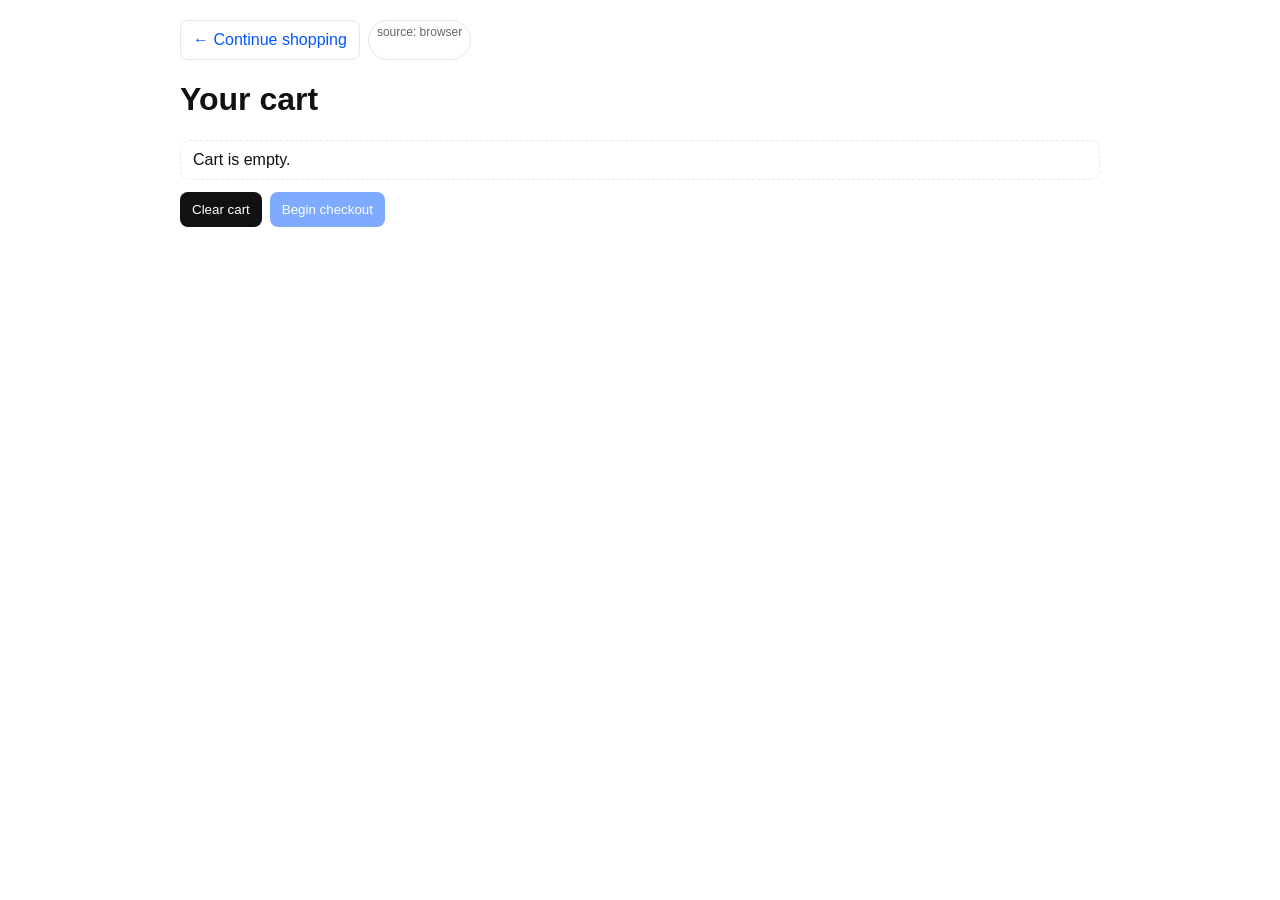
==== cart.html @ cd383839 "Update cart.html" ====
<!doctype html>
<html lang="en">
<head>
  <meta charset="utf-8">
  <title>Test Shop | Cart</title>
  <meta name="viewport" content="width=device-width, initial-scale=1">

  <!-- GTM -->
  <script>
    (function(w,d,s,l,i){
      w[l]=w[l]||[];
      w[l].push({'gtm.start': new Date().getTime(),event:'gtm.js'});
      var f=d.getElementsByTagName(s)[0],
          j=d.createElement(s),
          dl=l!='dataLayer'?'&l='+l:'';
      j.async=true;
      j.src='https://www.googletagmanager.com/gtm.js?id='+i+dl;
      f.parentNode.insertBefore(j,f);
    })(window,document,'script','dataLayer','GTM-N2T4MS7M');
  </script>

<link rel="stylesheet" href="assets/styles.css">
<script src="assets/app.js"></script>

</head>

<body>
  <noscript>
    <iframe src="https://www.googletagmanager.com/ns.html?id=GTM-N2T4MS7M"
            height="0" width="0" style="display:none;visibility:hidden"></iframe>
  </noscript>

  <header>
    <div class="actions">
      <a class="btn ghost" href="/index.html">← Continue shopping</a>
      <span class="badge" id="modeBadge"></span>
    </div>
  </header>

  <h1>Your cart</h1>

  <div id="cartWrap"></div>

  <div class="actions" style="margin-top:12px;">
    <button class="btn secondary" id="clearBtn">Clear cart</button>
    <button class="btn" id="checkoutBtn">Begin checkout</button>
  </div>

  <script>
    document.getElementById("modeBadge").textContent = "source: " + Shop.getSource();

    function renderCart() {
      const wrap = document.getElementById("cartWrap");
      const { cart, value } = Shop.cartTotals();

      if (!cart.length) {
        wrap.innerHTML = `<div class="notice">Cart is empty.</div>`;
        document.getElementById("checkoutBtn").disabled = true;
        return;
      }

      document.getElementById("checkoutBtn").disabled = false;

      const rows = cart.map(x => `
        <tr>
          <td>${x.item_name}</td>
          <td>${x.item_id}</td>
          <td>${x.item_variant}</td>
          <td>${x.quantity}</td>
          <td>AUD ${Shop.formatMoney(x.price)}</td>
          <td>AUD ${Shop.formatMoney(x.price * x.quantity)}</td>
        </tr>
      `).join("");

      wrap.innerHTML = `
        <table>
          <thead>
            <tr>
              <th>Name</th><th>Item ID</th><th>Variant</th><th>Qty</th><th>Price</th><th>Total</th>
            </tr>
          </thead>
          <tbody>${rows}</tbody>
          <tfoot>
            <tr><td colspan="5">Cart value</td><td>AUD ${Shop.formatMoney(value)}</td></tr>
          </tfoot>
        </table>
      `;
    }

    renderCart();

    // view_cart once per session (cart page)
    if (Shop.oncePerSession("view_cart")) {
      const { cart, value } = Shop.cartTotals();
      Shop.pushEcomEvent("view_cart", {
        currency: "AUD",
        value: value,
        items: cart.map(x => ({
          item_id: x.item_id,
          item_name: x.item_name,
          item_category: x.item_category,
          item_variant: x.item_variant,
          price: x.price,
          quantity: x.quantity
        }))
      });
    }

    document.getElementById("clearBtn").addEventListener("click", function () {
      Shop.clearCart();
      renderCart();
      alert("Cart cleared.");
    });

    document.getElementById("checkoutBtn").addEventListener("click", function () {
      const { cart, value } = Shop.cartTotals();
      if (!cart.length) return;

      Shop.pushEcomEvent("begin_checkout", {
        currency: "AUD",
        value: value,
        items: cart.map(x => ({
          item_id: x.item_id,
          item_name: x.item_name,
          item_category: x.item_category,
          item_variant: x.item_variant,
          price: x.price,
          quantity: x.quantity
        }))
      });

      window.location.href = "/checkout.html";
    });
  </script>
</body>
</html>
---- assets/styles.css ----
:root { --blue: #0057ff; --border: #e7e7e7; --text: #111; --muted: #666; }
* { box-sizing: border-box; }
body { font-family: Arial, sans-serif; padding: 20px; color: var(--text); max-width: 960px; margin: 0 auto; }
header { display: flex; justify-content: space-between; align-items: center; gap: 12px; margin-bottom: 16px; }
a { color: var(--blue); text-decoration: none; }
a:hover { text-decoration: underline; }
.badge { font-size: 12px; padding: 4px 8px; border: 1px solid var(--border); border-radius: 999px; color: var(--muted); }
.grid { display: grid; grid-template-columns: repeat(3, 1fr); gap: 12px; }
.card { border: 1px solid var(--border); border-radius: 10px; padding: 14px; }
.card h3 { margin: 0 0 8px; }
.muted { color: var(--muted); }
.row { display: flex; align-items: center; justify-content: space-between; gap: 12px; }
.btn { display: inline-block; padding: 10px 12px; background: var(--blue); color: #fff; border-radius: 8px; border: none; cursor: pointer; text-align: center; }
.btn.secondary { background: #111; }
.btn.ghost { background: transparent; color: var(--blue); border: 1px solid var(--border); }
.btn:disabled { opacity: 0.5; cursor: not-allowed; }
select, input { padding: 8px; border: 1px solid var(--border); border-radius: 8px; }
table { width: 100%; border-collapse: collapse; margin-top: 10px; }
th, td { padding: 10px; border-bottom: 1px solid var(--border); text-align: left; }
tfoot td { font-weight: bold; }
.actions { display: flex; gap: 8px; flex-wrap: wrap; }
.notice { padding: 10px 12px; border: 1px dashed var(--border); border-radius: 10px; margin: 12px 0; }
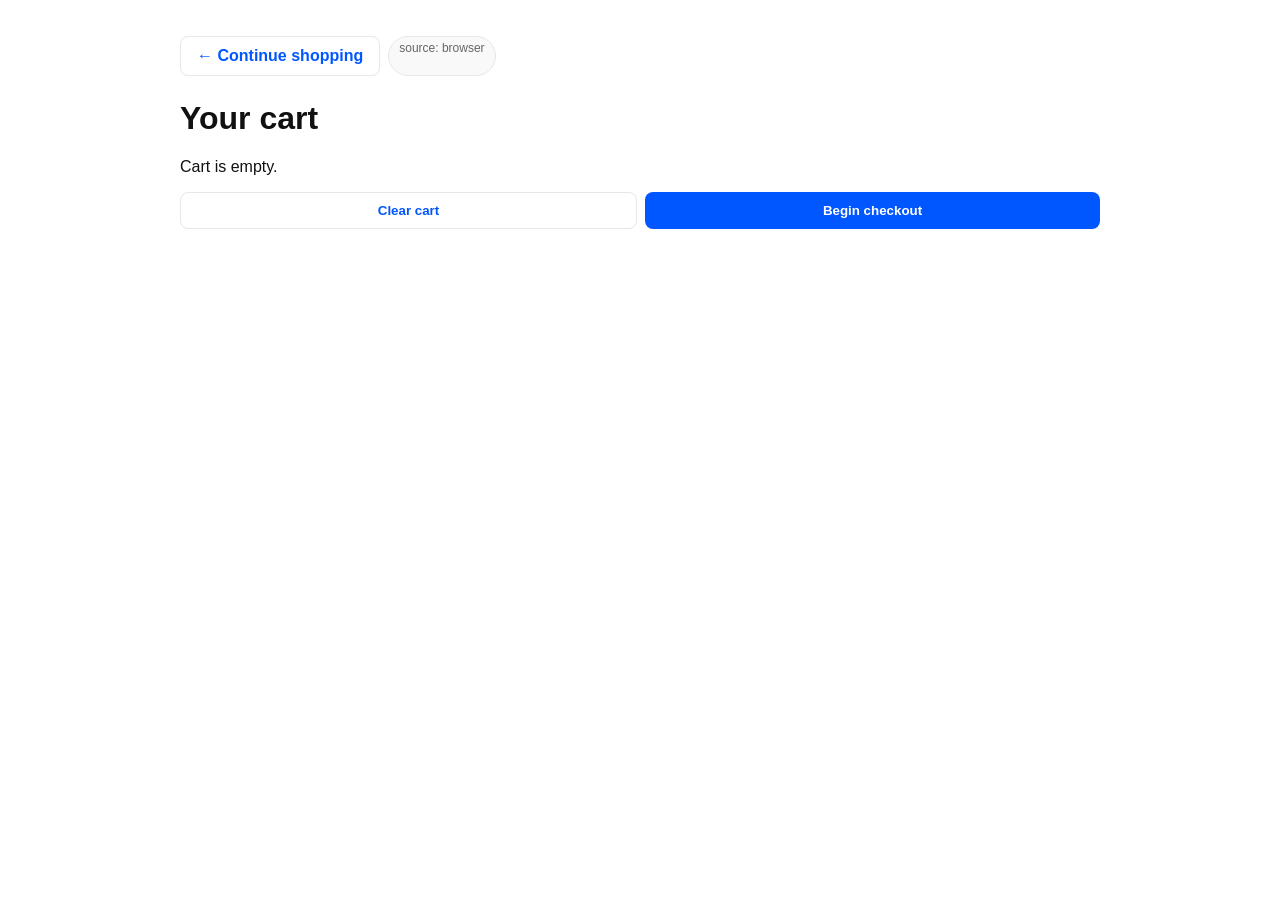
==== commit 95774c58: "Update cart.html" ====
--- a/cart.html
+++ b/cart.html
@@ -19,9 +19,8 @@
     })(window,document,'script','dataLayer','GTM-N2T4MS7M');
   </script>
 
-<link rel="stylesheet" href="assets/styles.css">
-<script src="assets/app.js"></script>
-
+  <link rel="stylesheet" href="assets/styles.css">
+  <script src="assets/app.js"></script>
 </head>
 
 <body>
@@ -32,17 +31,17 @@
 
   <header>
     <div class="actions">
-      <a class="btn ghost" href="/index.html">← Continue shopping</a>
+      <a class="btn ghost" href="index.html">← Continue shopping</a>
       <span class="badge" id="modeBadge"></span>
     </div>
   </header>
 
-  <h1>Your cart</h1>
+ <h1>Your cart</h1>
 
   <div id="cartWrap"></div>
 
-  <div class="actions" style="margin-top:12px;">
-    <button class="btn secondary" id="clearBtn">Clear cart</button>
+  <div class="actions">
+    <button class="btn ghost" id="clearBtn">Clear cart</button>
     <button class="btn" id="checkoutBtn">Begin checkout</button>
   </div>
 
@@ -90,7 +89,7 @@
     renderCart();
 
     // view_cart once per session (cart page)
-    if (Shop.oncePerSession("view_cart")) {
+    if (Shop.pushEcomEvent("view_cart")) {
       const { cart, value } = Shop.cartTotals();
       Shop.pushEcomEvent("view_cart", {
         currency: "AUD",
@@ -129,7 +128,7 @@
         }))
       });
 
-      window.location.href = "/checkout.html";
+      window.location.href = "checkout.html";
     });
   </script>
 </body>
--- a/assets/styles.css
+++ b/assets/styles.css
@@ -1,22 +1,116 @@
-:root { --blue: #0057ff; --border: #e7e7e7; --text: #111; --muted: #666; }
+:root { 
+  --blue: #0057ff; 
+  --border: #e7e7e7; 
+  --text: #111; 
+  --muted: #666; 
+}
+
 * { box-sizing: border-box; }
-body { font-family: Arial, sans-serif; padding: 20px; color: var(--text); max-width: 960px; margin: 0 auto; }
-header { display: flex; justify-content: space-between; align-items: center; gap: 12px; margin-bottom: 16px; }
-a { color: var(--blue); text-decoration: none; }
-a:hover { text-decoration: underline; }
-.badge { font-size: 12px; padding: 4px 8px; border: 1px solid var(--border); border-radius: 999px; color: var(--muted); }
-.grid { display: grid; grid-template-columns: repeat(3, 1fr); gap: 12px; }
-.card { border: 1px solid var(--border); border-radius: 10px; padding: 14px; }
-.card h3 { margin: 0 0 8px; }
-.muted { color: var(--muted); }
-.row { display: flex; align-items: center; justify-content: space-between; gap: 12px; }
-.btn { display: inline-block; padding: 10px 12px; background: var(--blue); color: #fff; border-radius: 8px; border: none; cursor: pointer; text-align: center; }
-.btn.secondary { background: #111; }
-.btn.ghost { background: transparent; color: var(--blue); border: 1px solid var(--border); }
-.btn:disabled { opacity: 0.5; cursor: not-allowed; }
-select, input { padding: 8px; border: 1px solid var(--border); border-radius: 8px; }
-table { width: 100%; border-collapse: collapse; margin-top: 10px; }
-th, td { padding: 10px; border-bottom: 1px solid var(--border); text-align: left; }
-tfoot td { font-weight: bold; }
-.actions { display: flex; gap: 8px; flex-wrap: wrap; }
-.notice { padding: 10px 12px; border: 1px dashed var(--border); border-radius: 10px; margin: 12px 0; }
+
+body { 
+  font-family: Arial, sans-serif; 
+  padding: 20px; 
+  color: var(--text); 
+  max-width: 960px; 
+  margin: 0 auto; 
+}
+
+/* --- HEADER --- */
+header { 
+  display: flex; 
+  justify-content: space-between; 
+  align-items: flex-start; 
+  gap: 12px; 
+  margin-bottom: 24px; 
+}
+
+/* --- PRODUCT GRID & CARDS --- */
+.grid { 
+  display: grid; 
+  grid-template-columns: repeat(auto-fit, minmax(250px, 1fr)); 
+  gap: 16px; 
+}
+
+.card { 
+  border: 1px solid var(--border); 
+  border-radius: 10px; 
+  padding: 16px;
+  display: flex;
+  flex-direction: column;
+  height: 100%; 
+  background: #fff;
+}
+
+.card h3 { margin: 0 0 8px; font-size: 1.1rem; }
+
+/* --- CART TABLE STYLES --- */
+table { 
+  width: 100%; 
+  border-collapse: collapse; 
+  margin: 20px 0; 
+}
+
+th { 
+  text-align: left; 
+  padding: 12px 8px; 
+  border-bottom: 2px solid var(--border); 
+  color: var(--muted);
+  font-size: 0.9rem;
+  text-transform: uppercase;
+  letter-spacing: 0.05em;
+}
+
+td { 
+  padding: 12px 8px; 
+  border-bottom: 1px solid var(--border); 
+  vertical-align: middle;
+}
+
+tfoot td { 
+  font-weight: bold; 
+  font-size: 1.1rem;
+  border-bottom: none;
+  padding-top: 20px;
+}
+
+/* --- BUTTONS & ACTIONS --- */
+.actions { 
+  display: flex; 
+  gap: 8px; 
+  flex-wrap: wrap; 
+  margin-top: auto; /* Pushes buttons to bottom of cards */
+  padding-top: 16px;
+}
+
+.btn { 
+  display: inline-block; 
+  padding: 10px 16px; 
+  background: var(--blue); 
+  color: #fff; 
+  border-radius: 8px; 
+  border: none; 
+  cursor: pointer; 
+  text-align: center; 
+  text-decoration: none;
+  font-weight: 600;
+  flex: 1; /* Makes buttons equal width */
+}
+
+.btn.ghost { 
+  background: transparent; 
+  color: var(--blue); 
+  border: 1px solid var(--border); 
+}
+
+.btn:hover { opacity: 0.9; text-decoration: none; }
+
+/* --- UTILITIES --- */
+.muted { color: var(--muted); font-size: 0.9rem; }
+.badge { 
+  font-size: 12px; 
+  padding: 4px 10px; 
+  border: 1px solid var(--border); 
+  border-radius: 999px; 
+  color: var(--muted); 
+  background: #f9f9f9;
+}
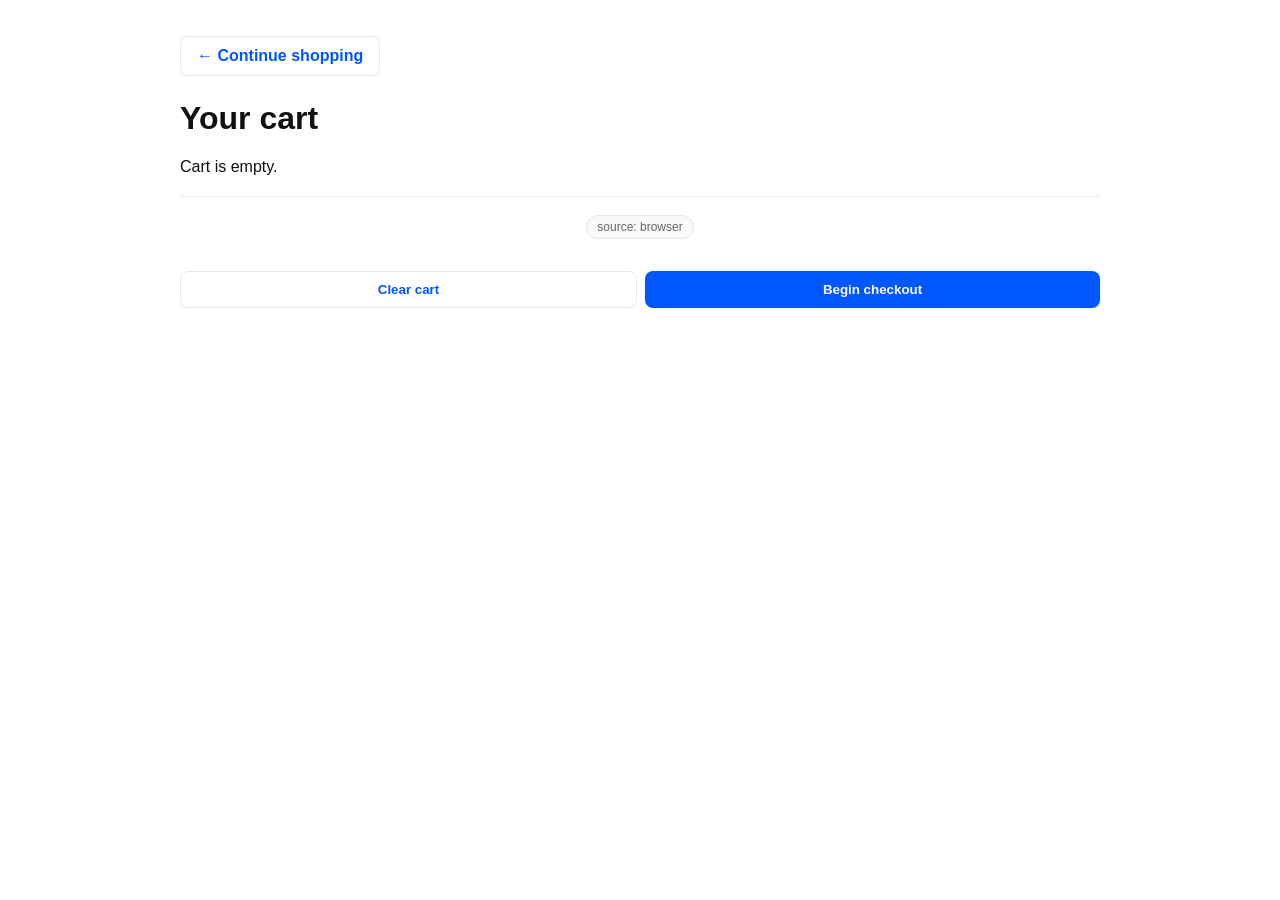
==== commit a570cffb: "Update cart.html" ====
--- a/cart.html
+++ b/cart.html
@@ -32,7 +32,6 @@
   <header>
     <div class="actions">
       <a class="btn ghost" href="index.html">← Continue shopping</a>
-      <span class="badge" id="modeBadge"></span>
     </div>
   </header>
 
@@ -40,96 +39,106 @@
 
   <div id="cartWrap"></div>
 
+<footer>
+    <div class="container" style="text-align: center; padding: 20px; border-top: 1px solid #eee; margin-top: 20px;">
+        <span class="badge" id="modeBadge"></span>
+    </div>
+</footer>
+  
+
   <div class="actions">
     <button class="btn ghost" id="clearBtn">Clear cart</button>
     <button class="btn" id="checkoutBtn">Begin checkout</button>
   </div>
 
   <script>
-    document.getElementById("modeBadge").textContent = "source: " + Shop.getSource();
+  document.getElementById("modeBadge").textContent = "source: " + Shop.getSource();
 
-    function renderCart() {
-      const wrap = document.getElementById("cartWrap");
-      const { cart, value } = Shop.cartTotals();
+  function renderCart() {
+    const wrap = document.getElementById("cartWrap");
+    const { cart, value } = Shop.cartTotals();
 
-      if (!cart.length) {
-        wrap.innerHTML = `<div class="notice">Cart is empty.</div>`;
-        document.getElementById("checkoutBtn").disabled = true;
-        return;
-      }
-
-      document.getElementById("checkoutBtn").disabled = false;
-
-      const rows = cart.map(x => `
-        <tr>
-          <td>${x.item_name}</td>
-          <td>${x.item_id}</td>
-          <td>${x.item_variant}</td>
-          <td>${x.quantity}</td>
-          <td>AUD ${Shop.formatMoney(x.price)}</td>
-          <td>AUD ${Shop.formatMoney(x.price * x.quantity)}</td>
-        </tr>
-      `).join("");
-
-      wrap.innerHTML = `
-        <table>
-          <thead>
-            <tr>
-              <th>Name</th><th>Item ID</th><th>Variant</th><th>Qty</th><th>Price</th><th>Total</th>
-            </tr>
-          </thead>
-          <tbody>${rows}</tbody>
-          <tfoot>
-            <tr><td colspan="5">Cart value</td><td>AUD ${Shop.formatMoney(value)}</td></tr>
-          </tfoot>
-        </table>
-      `;
+    if (!cart.length) {
+      wrap.innerHTML = `<div class="notice">Cart is empty.</div>`;
+      document.getElementById("checkoutBtn").disabled = true;
+      return;
     }
 
+    document.getElementById("checkoutBtn").disabled = false;
+
+    // We reduced this to 5 columns for a better mobile fit
+    const rows = cart.map(x => `
+      <tr>
+        <td>${x.item_name}</td>
+        <td>${x.item_id}</td>
+        <td>${x.item_variant}</td>
+        <td>${x.quantity}</td>
+        <td style="text-align:right;">AUD ${Shop.formatMoney(x.price * x.quantity)}</td>
+      </tr>
+    `).join("");
+
+    wrap.innerHTML = `
+      <table>
+        <thead>
+          <tr>
+            <th>Name</th>
+            <th>ID</th>
+            <th>Var</th>
+            <th>Qty</th>
+            <th style="text-align:right;">Total</th>
+          </tr>
+        </thead>
+        <tbody>${rows}</tbody>
+        <tfoot>
+          <tr>
+            <td colspan="4" style="padding-top:20px;">Cart value</td>
+            <td style="text-align:right; padding-top:20px;"><strong>AUD ${Shop.formatMoney(value)}</strong></td>
+          </tr>
+        </tfoot>
+      </table>
+    `;
+  }
+
+  renderCart();
+
+  // --- Keep the rest of your GTM/Button logic exactly as it was ---
+  if (Shop.pushEcomEvent("view_cart")) {
+    const { cart, value } = Shop.cartTotals();
+    Shop.pushEcomEvent("view_cart", {
+      currency: "AUD",
+      value: value,
+      items: cart.map(x => ({
+        item_id: x.item_id,
+        item_name: x.item_name,
+        item_category: x.item_category,
+        item_variant: x.item_variant,
+        price: x.price,
+        quantity: x.quantity
+      }))
+    });
+  }
+
+  document.getElementById("clearBtn").addEventListener("click", function () {
+    Shop.clearCart();
     renderCart();
+    alert("Cart cleared.");
+  });
 
-    // view_cart once per session (cart page)
-    if (Shop.pushEcomEvent("view_cart")) {
-      const { cart, value } = Shop.cartTotals();
-      Shop.pushEcomEvent("view_cart", {
-        currency: "AUD",
-        value: value,
-        items: cart.map(x => ({
-          item_id: x.item_id,
-          item_name: x.item_name,
-          item_category: x.item_category,
-          item_variant: x.item_variant,
-          price: x.price,
-          quantity: x.quantity
-        }))
-      });
-    }
-
-    document.getElementById("clearBtn").addEventListener("click", function () {
-      Shop.clearCart();
-      renderCart();
-      alert("Cart cleared.");
+  document.getElementById("checkoutBtn").addEventListener("click", function () {
+    const { cart, value } = Shop.cartTotals();
+    if (!cart.length) return;
+    Shop.pushEcomEvent("begin_checkout", {
+      currency: "AUD",
+      value: value,
+      items: cart.map(x => ({
+        item_id: x.item_id,
+        item_name: x.item_name,
+        item_category: x.item_category,
+        item_variant: x.item_variant,
+        price: x.price,
+        quantity: x.quantity
+      }))
     });
-
-    document.getElementById("checkoutBtn").addEventListener("click", function () {
-      const { cart, value } = Shop.cartTotals();
-      if (!cart.length) return;
-
-      Shop.pushEcomEvent("begin_checkout", {
-        currency: "AUD",
-        value: value,
-        items: cart.map(x => ({
-          item_id: x.item_id,
-          item_name: x.item_name,
-          item_category: x.item_category,
-          item_variant: x.item_variant,
-          price: x.price,
-          quantity: x.quantity
-        }))
-      });
-
-      window.location.href = "checkout.html";
-    });
-  </script>
-</body>
-</html>
+    window.location.href = "checkout.html";
+  });
+</script>
--- a/assets/styles.css
+++ b/assets/styles.css
@@ -47,32 +47,32 @@
 table { 
   width: 100%; 
   border-collapse: collapse; 
-  margin: 20px 0; 
+  margin: 20px 0;
+  table-layout: fixed; /* Forces columns to respect widths */
 }
 
-th { 
+th, td { 
+  padding: 10px 4px; 
   text-align: left; 
-  padding: 12px 8px; 
-  border-bottom: 2px solid var(--border); 
-  color: var(--muted);
-  font-size: 0.9rem;
-  text-transform: uppercase;
-  letter-spacing: 0.05em;
+  border-bottom: 1px solid var(--border);
+  font-size: 13px; /* Smaller font to fit mobile screens */
+  overflow: hidden;
+  word-wrap: break-word;
 }
 
-td { 
-  padding: 12px 8px; 
-  border-bottom: 1px solid var(--border); 
-  vertical-align: middle;
-}
+/* Set specific widths for columns so they align */
+th:nth-child(1), td:nth-child(1) { width: 35%; } /* Name */
+th:nth-child(2), td:nth-child(2) { width: 20%; } /* ID */
+th:nth-child(3), td:nth-child(3) { width: 10%; } /* Var */
+th:nth-child(4), td:nth-child(4) { width: 10%; } /* Qty */
+th:nth-child(5), td:nth-child(5) { width: 25%; text-align: right; } /* Total */
 
+/* Clean up the footer */
 tfoot td { 
   font-weight: bold; 
-  font-size: 1.1rem;
+  padding-top: 15px; 
   border-bottom: none;
-  padding-top: 20px;
 }
-
 /* --- BUTTONS & ACTIONS --- */
 .actions { 
   display: flex; 
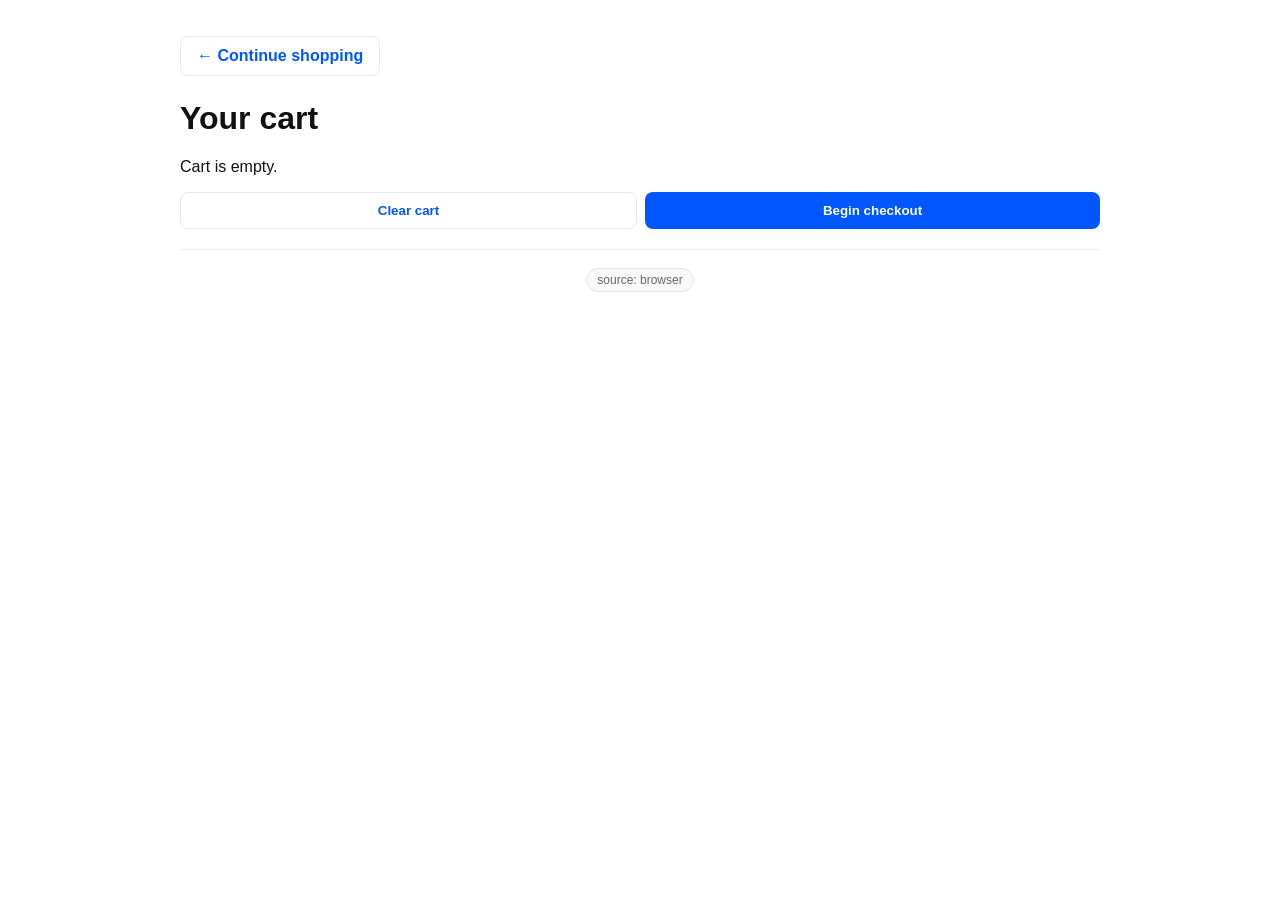
==== commit b14d0757: "Update cart.html" ====
--- a/cart.html
+++ b/cart.html
@@ -39,17 +39,17 @@
 
   <div id="cartWrap"></div>
 
+
+  <div class="actions">
+    <button class="btn ghost" id="clearBtn">Clear cart</button>
+    <button class="btn" id="checkoutBtn">Begin checkout</button>
+  </div>
+
 <footer>
     <div class="container" style="text-align: center; padding: 20px; border-top: 1px solid #eee; margin-top: 20px;">
         <span class="badge" id="modeBadge"></span>
     </div>
 </footer>
-  
-
-  <div class="actions">
-    <button class="btn ghost" id="clearBtn">Clear cart</button>
-    <button class="btn" id="checkoutBtn">Begin checkout</button>
-  </div>
 
   <script>
   document.getElementById("modeBadge").textContent = "source: " + Shop.getSource();
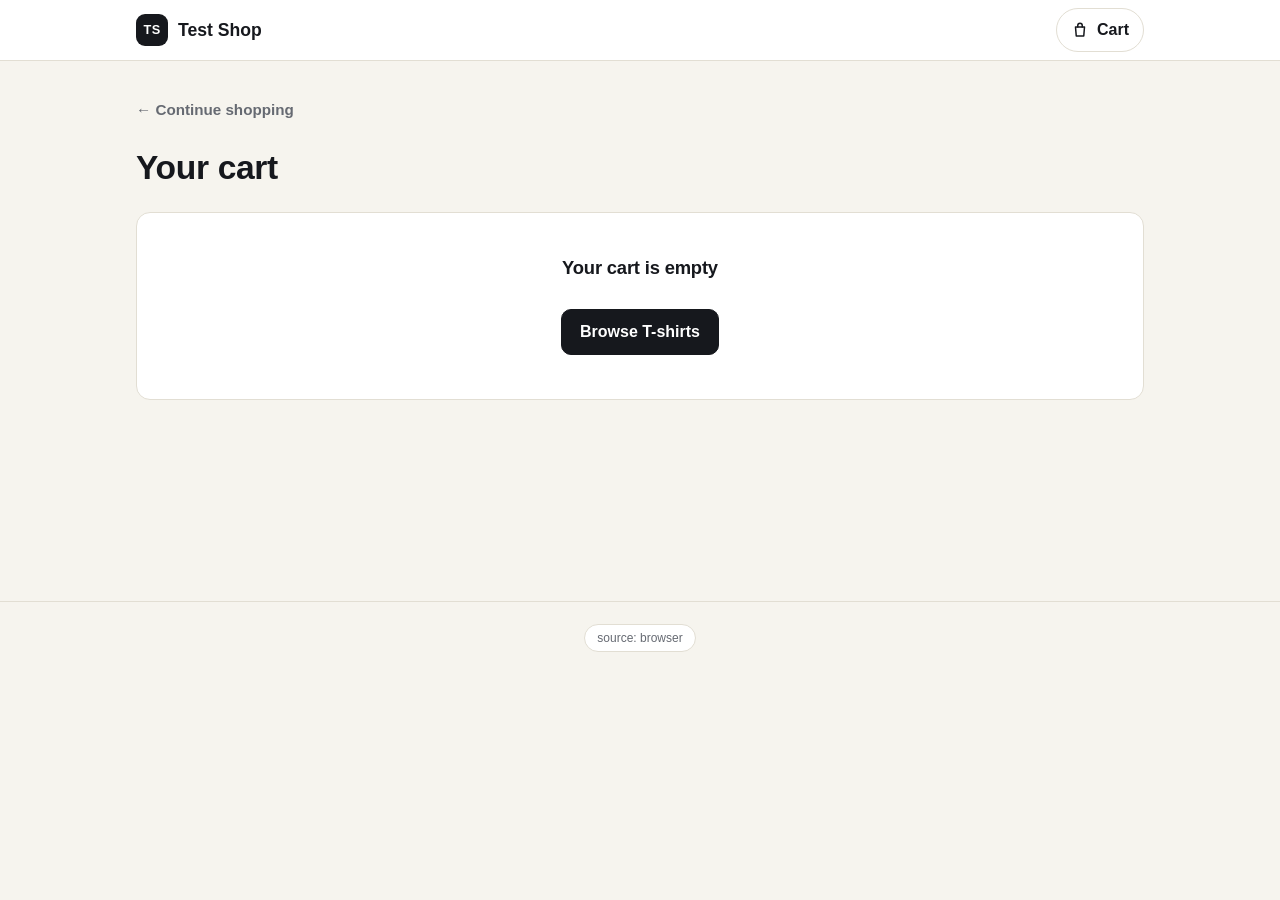
==== commit ecd77f80: "Improve shop functions, tracking fixes and new design - Fix view_cart so it sends the cart items and" ====
--- a/cart.html
+++ b/cart.html
@@ -5,7 +5,7 @@
   <title>Test Shop | Cart</title>
   <meta name="viewport" content="width=device-width, initial-scale=1">
 
-  <!-- GTM -->
+  <!-- Google Tag Manager -->
   <script>
     (function(w,d,s,l,i){
       w[l]=w[l]||[];
@@ -18,127 +18,175 @@
       f.parentNode.insertBefore(j,f);
     })(window,document,'script','dataLayer','GTM-N2T4MS7M');
   </script>
+  <!-- End Google Tag Manager -->
 
-  <link rel="stylesheet" href="assets/styles.css">
-  <script src="assets/app.js"></script>
+  <link rel="stylesheet" href="assets/styles.css?v=2">
+  <script src="assets/app.js?v=2"></script>
 </head>
 
 <body>
+  <!-- Google Tag Manager (noscript) -->
   <noscript>
     <iframe src="https://www.googletagmanager.com/ns.html?id=GTM-N2T4MS7M"
             height="0" width="0" style="display:none;visibility:hidden"></iframe>
   </noscript>
 
-  <header>
-    <div class="actions">
-      <a class="btn ghost" href="index.html">← Continue shopping</a>
+  <header class="site-header">
+    <div class="wrap">
+      <a class="brand" href="index.html"><span class="brand-mark">TS</span>Test Shop</a>
+      <a class="cart-link" href="cart.html">
+        <svg viewBox="0 0 24 24" fill="none" stroke="currentColor" stroke-width="2" stroke-linecap="round" stroke-linejoin="round" aria-hidden="true"><path d="M6 8h12l-1 12H7L6 8z"/><path d="M9 8V6a3 3 0 0 1 6 0v2"/></svg>
+        Cart
+        <span class="cart-count" data-cart-count hidden>0</span>
+      </a>
     </div>
   </header>
 
- <h1>Your cart</h1>
+  <main class="wrap">
+    <a class="back-link" href="index.html">&larr; Continue shopping</a>
 
-  <div id="cartWrap"></div>
+    <div class="intro">
+      <h1>Your cart</h1>
+    </div>
 
+    <div id="cartWrap"></div>
+  </main>
 
-  <div class="actions">
-    <button class="btn ghost" id="clearBtn">Clear cart</button>
-    <button class="btn" id="checkoutBtn">Begin checkout</button>
-  </div>
-
-<footer>
-    <div class="container" style="text-align: center; padding: 20px; border-top: 1px solid #eee; margin-top: 20px;">
-        <span class="badge" id="modeBadge"></span>
+  <footer class="site-footer">
+    <div class="wrap">
+      <span class="badge" id="modeBadge" data-source-badge></span>
     </div>
-</footer>
+  </footer>
 
   <script>
-  document.getElementById("modeBadge").textContent = "source: " + Shop.getSource();
+    const wrap = document.getElementById("cartWrap");
 
-  function renderCart() {
-    const wrap = document.getElementById("cartWrap");
-    const { cart, value } = Shop.cartTotals();
+    function renderCart() {
+      const { cart, value } = Shop.cartTotals();
 
-    if (!cart.length) {
-      wrap.innerHTML = `<div class="notice">Cart is empty.</div>`;
-      document.getElementById("checkoutBtn").disabled = true;
-      return;
+      if (!cart.length) {
+        wrap.className = "";
+        wrap.innerHTML = `
+          <div class="panel empty">
+            <h2>Your cart is empty</h2>
+            <a class="btn" href="index.html">Browse T-shirts</a>
+          </div>`;
+        return;
+      }
+
+      const lines = cart.map(x => {
+        const p = Shop.getProduct(x.item_id) || {};
+        const key = Shop.escapeHtml(x.key);
+        const name = Shop.escapeHtml(x.item_name);
+        return `
+          <li class="line">
+            <div class="line-thumb" style="background:${p.tint || "#eee"}">${p.item_id ? Shop.teeSvg(p) : ""}</div>
+            <div>
+              <div class="line-name">${name}</div>
+              <div class="muted">Size ${Shop.escapeHtml(x.item_variant)} &middot; ${Shop.escapeHtml(x.item_id)}</div>
+            </div>
+            <div class="line-total">A$${Shop.formatMoney(x.price * x.quantity)}</div>
+            <div class="line-controls">
+              <div class="stepper">
+                <button type="button" data-action="decrease" data-key="${key}" aria-label="Decrease quantity of ${name}">&minus;</button>
+                <output aria-label="Quantity">${x.quantity}</output>
+                <button type="button" data-action="increase" data-key="${key}" aria-label="Increase quantity of ${name}">+</button>
+              </div>
+              <button type="button" class="text-btn" data-action="remove" data-key="${key}">Remove</button>
+            </div>
+          </li>`;
+      }).join("");
+
+      wrap.className = "layout";
+      wrap.innerHTML = `
+        <div class="panel"><ul class="lines">${lines}</ul></div>
+        <div class="panel">
+          <h2>Summary</h2>
+          <div class="summary-row" style="margin-top:10px;"><span>Subtotal</span><span>A$${Shop.formatMoney(value)}</span></div>
+          <div class="summary-row"><span>Shipping</span><span>Free</span></div>
+          <div class="summary-row total"><span>Cart value</span><span>A$${Shop.formatMoney(value)}</span></div>
+          <button class="btn block" id="checkoutBtn">Begin checkout</button>
+          <button type="button" class="text-btn" id="clearBtn">Clear cart</button>
+        </div>`;
     }
 
-    document.getElementById("checkoutBtn").disabled = false;
+    renderCart();
 
-    // We reduced this to 5 columns for a better mobile fit
-    const rows = cart.map(x => `
-      <tr>
-        <td>${x.item_name}</td>
-        <td>${x.item_id}</td>
-        <td>${x.item_variant}</td>
-        <td>${x.quantity}</td>
-        <td style="text-align:right;">AUD ${Shop.formatMoney(x.price * x.quantity)}</td>
-      </tr>
-    `).join("");
+    // view_cart on every page load, with the cart contents
+    (function () {
+      const { cart, value } = Shop.cartTotals();
+      Shop.pushEcomEvent("view_cart", {
+        currency: "AUD",
+        value: value,
+        items: cart.map(x => Shop.toEcomItem(x))
+      });
+    })();
 
-    wrap.innerHTML = `
-      <table>
-        <thead>
-          <tr>
-            <th>Name</th>
-            <th>ID</th>
-            <th>Var</th>
-            <th>Qty</th>
-            <th style="text-align:right;">Total</th>
-          </tr>
-        </thead>
-        <tbody>${rows}</tbody>
-        <tfoot>
-          <tr>
-            <td colspan="4" style="padding-top:20px;">Cart value</td>
-            <td style="text-align:right; padding-top:20px;"><strong>AUD ${Shop.formatMoney(value)}</strong></td>
-          </tr>
-        </tfoot>
-      </table>
-    `;
-  }
+    function pushRemove(lines) {
+      Shop.pushEcomEvent("remove_from_cart", {
+        currency: "AUD",
+        value: Shop.round2(lines.reduce((sum, l) => sum + l.item.price * l.quantity, 0)),
+        items: lines.map(l => Shop.toEcomItem(l.item, l.quantity))
+      });
+    }
 
-  renderCart();
+    wrap.addEventListener("click", function (e) {
+      const btn = e.target.closest("button");
+      if (!btn) return;
 
-  // --- Keep the rest of your GTM/Button logic exactly as it was ---
-  if (Shop.pushEcomEvent("view_cart")) {
-    const { cart, value } = Shop.cartTotals();
-    Shop.pushEcomEvent("view_cart", {
-      currency: "AUD",
-      value: value,
-      items: cart.map(x => ({
-        item_id: x.item_id,
-        item_name: x.item_name,
-        item_category: x.item_category,
-        item_variant: x.item_variant,
-        price: x.price,
-        quantity: x.quantity
-      }))
+      const action = btn.getAttribute("data-action");
+      const key = btn.getAttribute("data-key");
+
+      if (action === "increase") {
+        const line = Shop.changeQuantity(key, 1);
+        if (!line) return;
+        Shop.pushEcomEvent("add_to_cart", {
+          currency: "AUD",
+          value: line.price,
+          items: [Shop.toEcomItem(line, 1)]
+        });
+        renderCart();
+
+      } else if (action === "decrease") {
+        const line = Shop.changeQuantity(key, -1);
+        if (!line) return;
+        pushRemove([{ item: line, quantity: 1 }]);
+        renderCart();
+        if (line.quantity === 1) Shop.toast("Removed: " + line.item_name);
+
+      } else if (action === "remove") {
+        const line = Shop.removeFromCart(key);
+        if (!line) return;
+        pushRemove([{ item: line, quantity: line.quantity }]);
+        renderCart();
+        Shop.toast("Removed: " + line.item_name);
+
+      } else if (btn.id === "clearBtn") {
+        const { cart } = Shop.cartTotals();
+        if (!cart.length) return;
+        Shop.clearCart();
+        pushRemove(cart.map(x => ({ item: x, quantity: x.quantity })));
+        renderCart();
+        Shop.toast("Cart cleared");
+
+      } else if (btn.id === "checkoutBtn") {
+        const { cart, value } = Shop.cartTotals();
+        if (!cart.length) return;
+        btn.disabled = true;
+        Shop.pushEcomEvent("begin_checkout", {
+          currency: "AUD",
+          value: value,
+          items: cart.map(x => Shop.toEcomItem(x))
+        }, function () {
+          Shop.go("checkout.html");
+        });
+      }
     });
-  }
 
-  document.getElementById("clearBtn").addEventListener("click", function () {
-    Shop.clearCart();
-    renderCart();
-    alert("Cart cleared.");
-  });
-
-  document.getElementById("checkoutBtn").addEventListener("click", function () {
-    const { cart, value } = Shop.cartTotals();
-    if (!cart.length) return;
-    Shop.pushEcomEvent("begin_checkout", {
-      currency: "AUD",
-      value: value,
-      items: cart.map(x => ({
-        item_id: x.item_id,
-        item_name: x.item_name,
-        item_category: x.item_category,
-        item_variant: x.item_variant,
-        price: x.price,
-        quantity: x.quantity
-      }))
+    // Re-enable the checkout button if the visitor comes back with the back button
+    window.addEventListener("pageshow", function (e) {
+      if (e.persisted) renderCart();
     });
-    window.location.href = "checkout.html";
-  });
-</script>
+  </script>
+</body>
+</html>
--- a/assets/styles.css
+++ b/assets/styles.css
@@ -1,116 +1,439 @@
-:root { 
-  --blue: #0057ff; 
-  --border: #e7e7e7; 
-  --text: #111; 
-  --muted: #666; 
+:root {
+  --ink: #16181d;
+  --paper: #f6f4ee;
+  --card: #ffffff;
+  --line: #e2ded3;
+  --muted: #666a72;
+  --accent: #d9481f;
+  --radius: 14px;
+  --font: -apple-system, BlinkMacSystemFont, "Segoe UI", Roboto, "Helvetica Neue", Arial, sans-serif;
 }
 
 * { box-sizing: border-box; }
 
-body { 
-  font-family: Arial, sans-serif; 
-  padding: 20px; 
-  color: var(--text); 
-  max-width: 960px; 
-  margin: 0 auto; 
-}
+html { -webkit-text-size-adjust: 100%; }
+
+body {
+  margin: 0;
+  font-family: var(--font);
+  font-size: 16px;
+  line-height: 1.5;
+  color: var(--ink);
+  background: var(--paper);
+}
+
+h1, h2, h3 { line-height: 1.2; margin: 0; letter-spacing: -0.01em; }
+h1 { font-size: 1.75rem; }
+h2 { font-size: 1.15rem; }
+p { margin: 0; }
+a { color: inherit; }
+
+.wrap {
+  max-width: 1040px;
+  margin: 0 auto;
+  padding: 0 16px;
+}
+
+main.wrap { padding-top: 28px; padding-bottom: 48px; min-height: 60vh; }
+
+.muted { color: var(--muted); font-size: 0.9rem; }
 
 /* --- HEADER --- */
-header { 
-  display: flex; 
-  justify-content: space-between; 
-  align-items: flex-start; 
-  gap: 12px; 
-  margin-bottom: 24px; 
+.site-header {
+  position: sticky;
+  top: 0;
+  z-index: 10;
+  background: var(--card);
+  border-bottom: 1px solid var(--line);
+}
+
+.site-header .wrap {
+  display: flex;
+  align-items: center;
+  justify-content: space-between;
+  height: 60px;
+}
+
+.brand {
+  display: inline-flex;
+  align-items: center;
+  gap: 10px;
+  font-weight: 700;
+  font-size: 1.1rem;
+  text-decoration: none;
+}
+
+.brand-mark {
+  display: grid;
+  place-items: center;
+  width: 32px;
+  height: 32px;
+  border-radius: 9px;
+  background: var(--ink);
+  color: #fff;
+  font-size: 0.8rem;
+  letter-spacing: 0.02em;
+}
+
+.cart-link {
+  display: inline-flex;
+  align-items: center;
+  gap: 8px;
+  min-height: 44px;
+  padding: 0 14px;
+  border: 1px solid var(--line);
+  border-radius: 999px;
+  font-weight: 600;
+  text-decoration: none;
+}
+
+.cart-link svg { width: 18px; height: 18px; }
+
+.cart-count {
+  min-width: 22px;
+  height: 22px;
+  padding: 0 6px;
+  border-radius: 999px;
+  background: var(--accent);
+  color: #fff;
+  font-size: 0.8rem;
+  line-height: 22px;
+  text-align: center;
+}
+
+.cart-count[hidden] { display: none; }
+
+/* --- PAGE INTRO --- */
+.intro { margin-bottom: 24px; }
+.intro p { margin-top: 6px; color: var(--muted); }
+
+.back-link {
+  display: inline-block;
+  margin-bottom: 16px;
+  padding: 10px 0;
+  color: var(--muted);
+  font-weight: 600;
+  font-size: 0.95rem;
+  text-decoration: none;
 }
 
 /* --- PRODUCT GRID & CARDS --- */
-.grid { 
-  display: grid; 
-  grid-template-columns: repeat(auto-fit, minmax(250px, 1fr)); 
-  gap: 16px; 
-}
-
-.card { 
-  border: 1px solid var(--border); 
-  border-radius: 10px; 
+.grid {
+  display: grid;
+  grid-template-columns: repeat(auto-fill, minmax(250px, 1fr));
+  gap: 18px;
+}
+
+.card {
+  display: flex;
+  flex-direction: column;
+  background: var(--card);
+  border: 1px solid var(--line);
+  border-radius: var(--radius);
+  overflow: hidden;
+}
+
+.card-media {
+  display: grid;
+  place-items: center;
+  aspect-ratio: 4 / 3;
+  text-decoration: none;
+}
+
+.tee { width: 58%; max-width: 220px; height: auto; display: block; }
+
+.card-body {
+  display: flex;
+  flex-direction: column;
+  gap: 10px;
+  flex: 1;
   padding: 16px;
+}
+
+.card-title { font-size: 1.05rem; text-decoration: none; }
+.card-title:hover { text-decoration: underline; }
+
+.price { font-weight: 700; font-size: 1.05rem; }
+
+.field-row {
+  display: flex;
+  align-items: center;
+  gap: 10px;
+}
+
+.field-row label { font-size: 0.9rem; color: var(--muted); }
+
+select {
+  min-height: 44px;
+  padding: 0 34px 0 12px;
+  border: 1px solid var(--line);
+  border-radius: 10px;
+  background: var(--card);
+  color: var(--ink);
+  font: inherit;
+}
+
+/* --- BUTTONS --- */
+.actions {
+  display: flex;
+  flex-wrap: wrap;
+  gap: 8px;
+  margin-top: auto;
+  padding-top: 6px;
+}
+
+.btn {
+  display: inline-flex;
+  align-items: center;
+  justify-content: center;
+  flex: 1;
+  min-height: 46px;
+  padding: 0 18px;
+  border: 1px solid var(--ink);
+  border-radius: 10px;
+  background: var(--ink);
+  color: #fff;
+  font: inherit;
+  font-weight: 600;
+  white-space: nowrap;
+  text-decoration: none;
+  cursor: pointer;
+}
+
+.btn:hover { opacity: 0.88; }
+.btn:disabled { opacity: 0.45; cursor: not-allowed; }
+
+.btn.ghost {
+  background: transparent;
+  color: var(--ink);
+  border-color: var(--line);
+}
+
+.btn.block { width: 100%; flex: none; }
+
+.text-btn {
+  min-height: 44px;
+  padding: 0 4px;
+  border: 0;
+  background: none;
+  color: var(--muted);
+  font: inherit;
+  font-size: 0.9rem;
+  text-decoration: underline;
+  cursor: pointer;
+}
+
+a:focus-visible, button:focus-visible, select:focus-visible, input:focus-visible + span {
+  outline: 3px solid var(--accent);
+  outline-offset: 2px;
+}
+
+/* --- PRODUCT PAGE --- */
+.product {
+  display: grid;
+  gap: 24px;
+}
+
+.product-media {
+  display: grid;
+  place-items: center;
+  aspect-ratio: 1 / 1;
+  border: 1px solid var(--line);
+  border-radius: var(--radius);
+}
+
+.product-info { display: flex; flex-direction: column; gap: 14px; }
+.product-info .price { font-size: 1.35rem; }
+
+.sizes { display: flex; gap: 8px; border: 0; padding: 0; margin: 0; }
+.sizes legend { padding: 0; margin-bottom: 8px; font-size: 0.9rem; color: var(--muted); }
+.sizes label { cursor: pointer; }
+.sizes input { position: absolute; opacity: 0; }
+
+.sizes span {
+  display: grid;
+  place-items: center;
+  width: 52px;
+  height: 46px;
+  border: 1px solid var(--line);
+  border-radius: 10px;
+  background: var(--card);
+  font-weight: 600;
+}
+
+.sizes input:checked + span {
+  background: var(--ink);
+  border-color: var(--ink);
+  color: #fff;
+}
+
+/* --- CART & ORDER LINES --- */
+.layout { display: grid; gap: 20px; align-items: start; }
+
+.panel {
+  background: var(--card);
+  border: 1px solid var(--line);
+  border-radius: var(--radius);
+  padding: 18px;
+}
+
+.lines { list-style: none; margin: 0; padding: 0; }
+
+.line {
+  display: grid;
+  grid-template-columns: 68px 1fr auto;
+  gap: 14px;
+  align-items: center;
+  padding: 16px 0;
+  border-bottom: 1px solid var(--line);
+}
+
+.line:first-child { padding-top: 0; }
+.line:last-child { border-bottom: 0; padding-bottom: 0; }
+
+.line-thumb {
+  display: grid;
+  place-items: center;
+  width: 68px;
+  height: 68px;
+  border-radius: 10px;
+}
+
+.line-thumb .tee { width: 70%; }
+.line-name { font-weight: 600; }
+.line-total { font-weight: 700; text-align: right; white-space: nowrap; }
+
+.line-controls {
+  grid-column: 2 / -1;
+  display: flex;
+  align-items: center;
+  justify-content: space-between;
+  gap: 12px;
+}
+
+.stepper {
+  display: inline-flex;
+  align-items: center;
+  border: 1px solid var(--line);
+  border-radius: 10px;
+  overflow: hidden;
+}
+
+.stepper button {
+  width: 44px;
+  height: 44px;
+  border: 0;
+  background: var(--card);
+  color: var(--ink);
+  font-size: 1.2rem;
+  cursor: pointer;
+}
+
+.stepper button:hover { background: var(--paper); }
+.stepper output { min-width: 34px; text-align: center; font-weight: 600; }
+
+.summary-row {
+  display: flex;
+  justify-content: space-between;
+  gap: 12px;
+  padding: 6px 0;
+}
+
+.summary-row.total {
+  margin-top: 8px;
+  padding-top: 14px;
+  border-top: 1px solid var(--line);
+  font-weight: 700;
+  font-size: 1.1rem;
+}
+
+.panel .btn { margin-top: 16px; }
+.panel .text-btn { display: block; margin: 8px auto 0; }
+
+/* --- NOTICES --- */
+.notice {
+  padding: 12px 14px;
+  border: 1px solid var(--line);
+  border-left: 4px solid var(--accent);
+  border-radius: 10px;
+  background: var(--card);
+  font-size: 0.95rem;
+}
+
+.empty {
   display: flex;
   flex-direction: column;
-  height: 100%; 
-  background: #fff;
-}
-
-.card h3 { margin: 0 0 8px; font-size: 1.1rem; }
-
-/* --- CART TABLE STYLES --- */
-table { 
-  width: 100%; 
-  border-collapse: collapse; 
-  margin: 20px 0;
-  table-layout: fixed; /* Forces columns to respect widths */
-}
-
-th, td { 
-  padding: 10px 4px; 
-  text-align: left; 
-  border-bottom: 1px solid var(--border);
-  font-size: 13px; /* Smaller font to fit mobile screens */
-  overflow: hidden;
-  word-wrap: break-word;
-}
-
-/* Set specific widths for columns so they align */
-th:nth-child(1), td:nth-child(1) { width: 35%; } /* Name */
-th:nth-child(2), td:nth-child(2) { width: 20%; } /* ID */
-th:nth-child(3), td:nth-child(3) { width: 10%; } /* Var */
-th:nth-child(4), td:nth-child(4) { width: 10%; } /* Qty */
-th:nth-child(5), td:nth-child(5) { width: 25%; text-align: right; } /* Total */
-
-/* Clean up the footer */
-tfoot td { 
-  font-weight: bold; 
-  padding-top: 15px; 
-  border-bottom: none;
-}
-/* --- BUTTONS & ACTIONS --- */
-.actions { 
-  display: flex; 
-  gap: 8px; 
-  flex-wrap: wrap; 
-  margin-top: auto; /* Pushes buttons to bottom of cards */
-  padding-top: 16px;
-}
-
-.btn { 
-  display: inline-block; 
-  padding: 10px 16px; 
-  background: var(--blue); 
-  color: #fff; 
-  border-radius: 8px; 
-  border: none; 
-  cursor: pointer; 
-  text-align: center; 
-  text-decoration: none;
-  font-weight: 600;
-  flex: 1; /* Makes buttons equal width */
-}
-
-.btn.ghost { 
-  background: transparent; 
-  color: var(--blue); 
-  border: 1px solid var(--border); 
-}
-
-.btn:hover { opacity: 0.9; text-decoration: none; }
-
-/* --- UTILITIES --- */
-.muted { color: var(--muted); font-size: 0.9rem; }
-.badge { 
-  font-size: 12px; 
-  padding: 4px 10px; 
-  border: 1px solid var(--border); 
-  border-radius: 999px; 
-  color: var(--muted); 
-  background: #f9f9f9;
-}
+  align-items: center;
+  gap: 14px;
+  padding: 44px 18px;
+  text-align: center;
+}
+
+.empty .btn { flex: none; }
+
+.tick {
+  display: grid;
+  place-items: center;
+  width: 56px;
+  height: 56px;
+  border-radius: 50%;
+  background: var(--ink);
+  color: #fff;
+  font-size: 1.6rem;
+}
+
+/* --- TOAST --- */
+.toast {
+  position: fixed;
+  left: 16px;
+  right: 16px;
+  bottom: 20px;
+  z-index: 20;
+  display: flex;
+  align-items: center;
+  justify-content: space-between;
+  gap: 16px;
+  max-width: 420px;
+  margin: 0 auto;
+  padding: 14px 16px;
+  border-radius: 12px;
+  background: var(--ink);
+  color: #fff;
+  font-size: 0.95rem;
+  box-shadow: 0 10px 30px rgba(22, 24, 29, 0.25);
+  opacity: 0;
+  transform: translateY(12px);
+  pointer-events: none;
+  transition: opacity 0.2s ease, transform 0.2s ease;
+}
+
+.toast.show { opacity: 1; transform: none; pointer-events: auto; }
+.toast a { color: #fff; font-weight: 700; white-space: nowrap; }
+
+/* --- FOOTER --- */
+.site-footer {
+  padding: 22px 0 32px;
+  border-top: 1px solid var(--line);
+  text-align: center;
+}
+
+.badge {
+  display: inline-block;
+  padding: 4px 12px;
+  border: 1px solid var(--line);
+  border-radius: 999px;
+  background: var(--card);
+  color: var(--muted);
+  font-size: 12px;
+}
+
+/* --- LARGER SCREENS --- */
+@media (min-width: 760px) {
+  h1 { font-size: 2.1rem; }
+  .product { grid-template-columns: 1fr 1fr; gap: 40px; align-items: start; }
+  .layout { grid-template-columns: 1fr 340px; }
+}
+
+@media (prefers-reduced-motion: reduce) {
+  .toast { transition: none; }
+}
